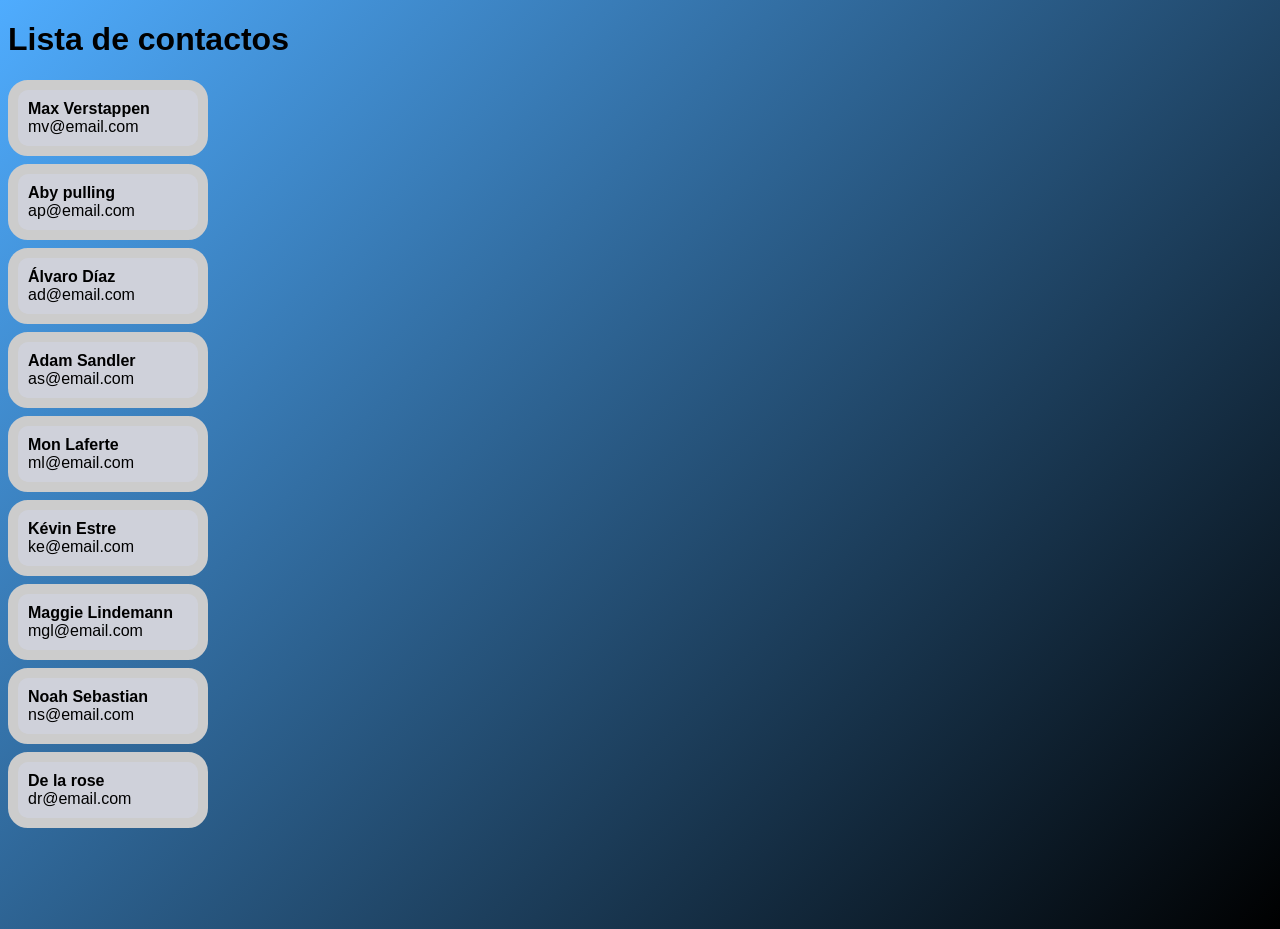
==== pages/contactos.html @ ffd41cb6 "Funcionamiento de login y lista de contactos" ====
<!DOCTYPE html>
<html lang="en">
<head>
    <meta charset="UTF-8">
    <meta name="viewport" content="width=device-width, initial-scale=1.0">
    <link rel="stylesheet" href="../css/contactos.css">
    <title>Lista_de_contactos</title>
</head>
<body>
    <h1>Lista de contactos</h1>

    <ul id="listaContactos"></ul>
    <script src="../js/contactos.js"></script>
</body>
</html>
---- css/contactos.css ----
body {
          font-family: Arial, sans-serif;
            background: linear-gradient(135deg, #4facfe, #000000);
            height: 100vh;

        }
        ul {
            max-width: 200px;
            padding: 0;
        }
        li {
            /*list-style: none;
            background-color: rgba(217, 219, 230, 0); */
            background-color: rgb(207, 209, 218);
            border: 10px solid #ccc;
            padding: 10px;
            margin-bottom: 8px;
            border-radius: 20px;
        }
        .nombre {
            font-weight: bold;
        }
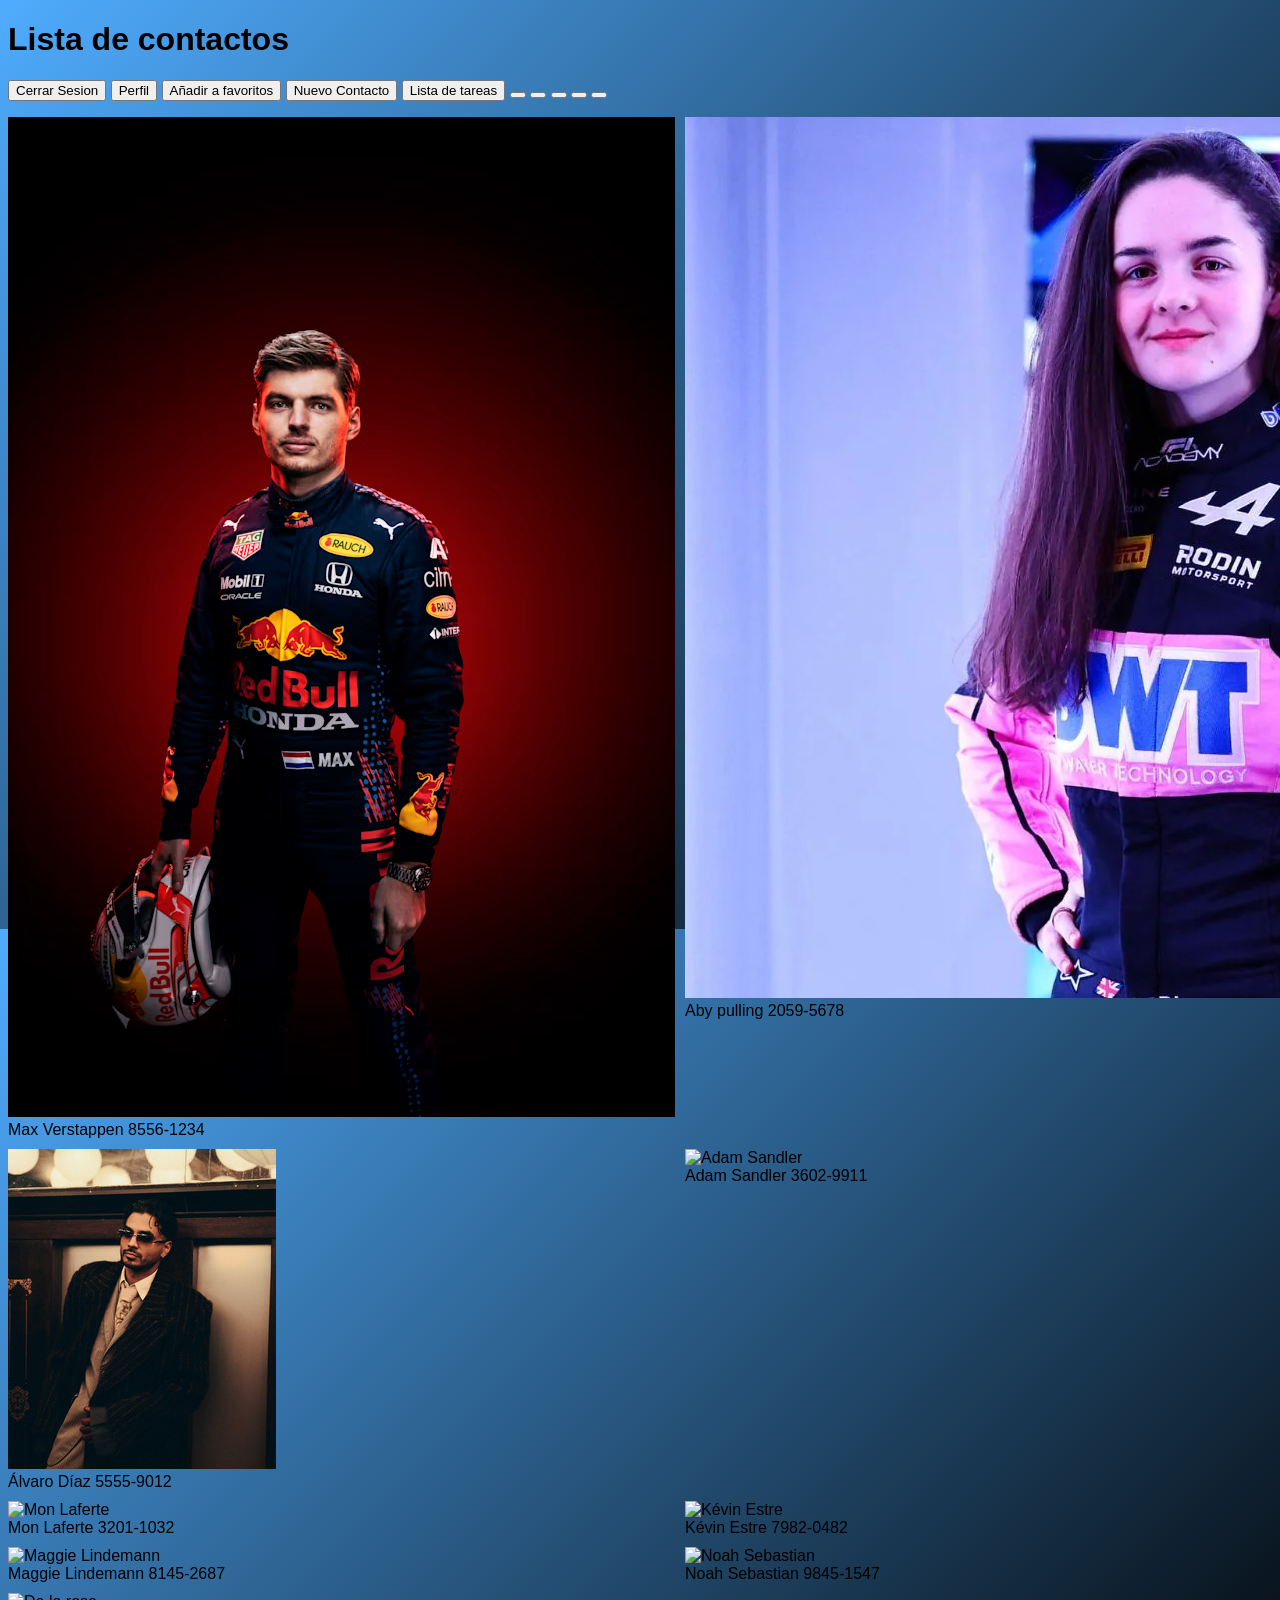
==== commit 409623de: "Terminacion de puntos 1, 2, 3, 4, 5, 6" ====
--- a/pages/contactos.html
+++ b/pages/contactos.html
@@ -8,6 +8,18 @@
 </head>
 <body>
     <h1>Lista de contactos</h1>
+        <div class="piano-lateral">
+    <button class="tecla" onclick="window.location.href='../index.html'"><span>Cerrar Sesion</span></button>
+    <button class="tecla" onclick="window.location.href='perfilDeUsuario.html'"><span>Perfil</span></button>
+    <button class="tecla" onclick="window.location.href='favoritos.html'"><span>Añadir a favoritos</span></button>
+    <button class="tecla" onclick="window.location.href='nuevoContacto.html'"><span>Nuevo Contacto</span></button>
+    <button class="tecla" onclick="window.location.href='ayuda.html'"><span>Lista de tareas</span></button>
+    <button class="tecla" ></button>
+    <button class="tecla"></button>
+    <button class="tecla"></button>
+    <button class="tecla"></button>
+    <button class="tecla"></button>
+</div>
 
     <ul id="listaContactos"></ul>
     <script src="../js/contactos.js"></script>
--- a/css/contactos.css
+++ b/css/contactos.css
@@ -1,24 +1,51 @@
+body {
+    font-family: Arial, sans-serif;
+    background: linear-gradient(135deg, #4facfe, #000000);
+    height: 100vh;
+}
 
-body {
-          font-family: Arial, sans-serif;
-            background: linear-gradient(135deg, #4facfe, #000000);
-            height: 100vh;
+ul {
+    max-width: 500px;
+    padding: 0;
+    display: grid;
+    grid-template-columns: repeat(2, 1fr);
+    gap: 10px;
+}
 
-        }
-        ul {
-            max-width: 200px;
-            padding: 0;
-        }
-        li {
-            /*list-style: none;
-            background-color: rgba(217, 219, 230, 0); */
-            background-color: rgb(207, 209, 218);
-            border: 10px solid #ccc;
-            padding: 10px;
-            margin-bottom: 8px;
-            border-radius: 20px;
-        }
-        .nombre {
-            font-weight: bold;
-        }
-        
+li {
+    list-style: none;
+}
+
+.contacto-btn {
+    width: 100%;
+    background-color: rgb(207, 209, 218);
+    border: 3px solid #ccc;
+    border-radius: 20px;
+    padding: 10px;
+    display: flex;
+    align-items: center;
+    gap: 10px;
+    cursor: pointer;
+}
+
+.contacto-btn:hover {
+    background-color: rgb(190, 192, 205);
+}
+
+.avatar {
+    width: 50px;
+    height: 50px;
+    border-radius: 50%;
+    overflow: hidden;
+    flex-shrink: 0;
+}
+
+.avatar img {
+    width: 100%;
+    height: 100%;
+    object-fit: cover;
+}
+
+.nombre {
+    font-weight: bold;
+}
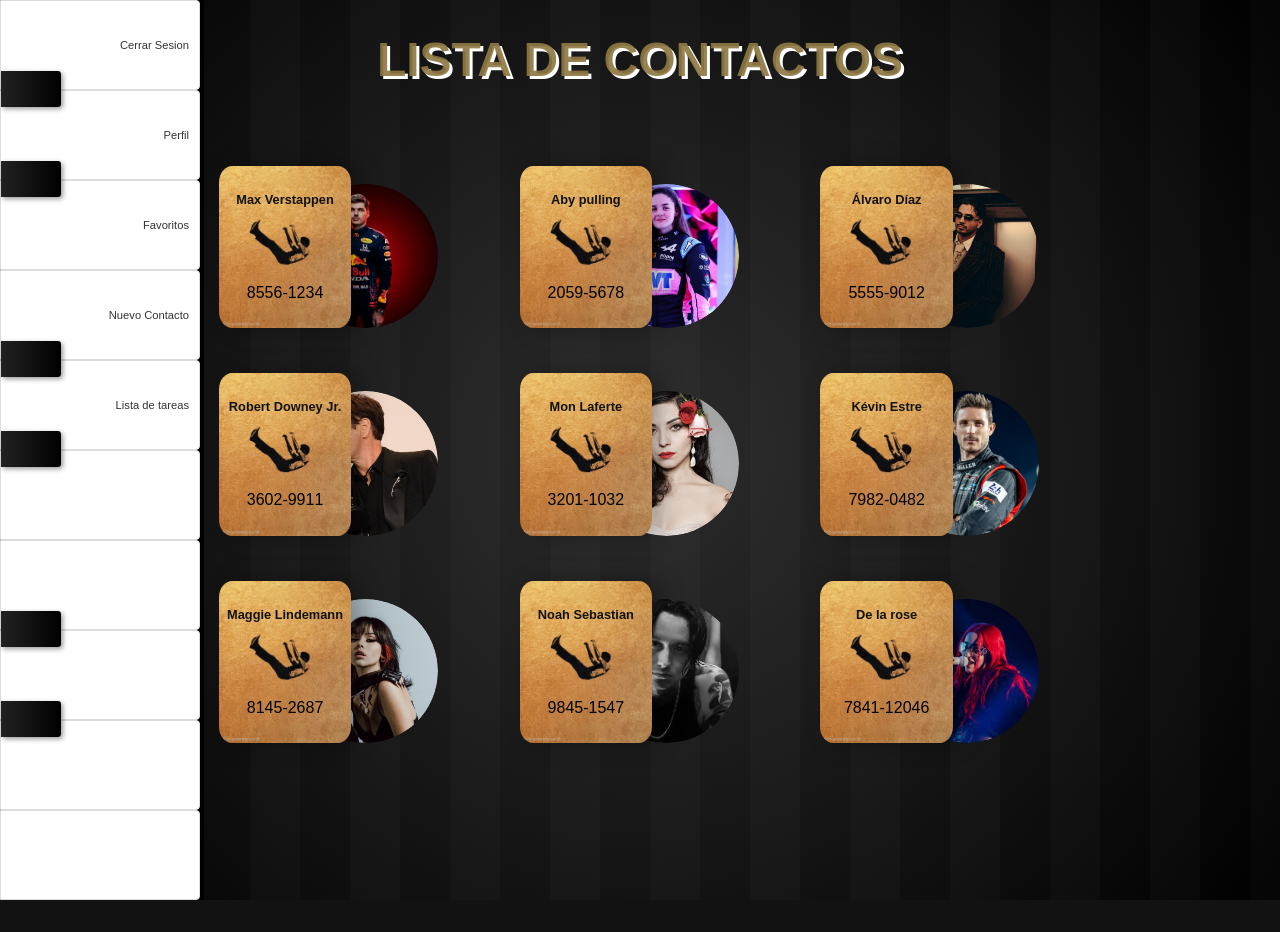
==== commit 1e66cfb4: "Terminacion de ingreso de datos y terminacion del punto 7" ====
--- a/pages/contactos.html
+++ b/pages/contactos.html
@@ -7,13 +7,15 @@
     <title>Lista_de_contactos</title>
 </head>
 <body>
-    <h1>Lista de contactos</h1>
-        <div class="piano-lateral">
+
+    <h1 class="titulo">Lista de contactos</h1>
+        
+    <div class="piano-lateral">
     <button class="tecla" onclick="window.location.href='../index.html'"><span>Cerrar Sesion</span></button>
     <button class="tecla" onclick="window.location.href='perfilDeUsuario.html'"><span>Perfil</span></button>
-    <button class="tecla" onclick="window.location.href='favoritos.html'"><span>Añadir a favoritos</span></button>
+    <button class="tecla" onclick="window.location.href='favoritos.html'"><span>Favoritos</span></button>
     <button class="tecla" onclick="window.location.href='nuevoContacto.html'"><span>Nuevo Contacto</span></button>
-    <button class="tecla" onclick="window.location.href='ayuda.html'"><span>Lista de tareas</span></button>
+    <button class="tecla" onclick="window.location.href='toDoList.html'"><span>Lista de tareas</span></button>
     <button class="tecla" ></button>
     <button class="tecla"></button>
     <button class="tecla"></button>
--- a/css/contactos.css
+++ b/css/contactos.css
@@ -1,51 +1,205 @@
 body {
     font-family: Arial, sans-serif;
-    background: linear-gradient(135deg, #4facfe, #000000);
-    height: 100vh;
-}
-
-ul {
-    max-width: 500px;
-    padding: 0;
+    width: 100%;
+    min-height: 100vh;
+    background-color: #121212; 
+    background-image: 
+        repeating-linear-gradient(90deg, transparent, transparent 50px, rgba(255,255,255,0.02) 51px, rgba(255,255,255,0.02) 100px),
+        radial-gradient(circle, #2c2c2c 0%, #000000 100%);
+    background-attachment: fixed;
+    margin: 0;
+}
+
+.titulo {
+    text-align: center;
+    font-size: 3rem;
+    color: #8f7844ea;
+    text-transform: uppercase;
+    text-shadow: 3px 3px #ffffff;
+    margin-bottom: 40px;
+}
+
+#listaContactos {
     display: grid;
-    grid-template-columns: repeat(2, 1fr);
-    gap: 10px;
+    grid-template-columns: repeat(3, 20%);
+    justify-content: center;
+    gap: 5%;
+    padding: 3%;
+    list-style: none;
 }
 
 li {
     list-style: none;
 }
 
-.contacto-btn {
-    width: 100%;
-    background-color: rgb(207, 209, 218);
-    border: 3px solid #ccc;
-    border-radius: 20px;
-    padding: 10px;
+.album-container {
+    position: relative;
+    width: 100%;
+    aspect-ratio: 4 / 3;
+    cursor: pointer;
+    transition: transform 0.3s ease;
+}
+
+.album-container:hover {
+    transform: scale(1.05);
+}
+
+.album-cover {
+    position: absolute;
+    z-index: 2;
+    width: 55%;
+    height: 90%;
+    background-image: url("../images/portada_contactos.png");
+    background-size: cover;
+    background-position: center; 
+    background-repeat: no-repeat;
+
+    box-shadow: 10px 0 25px rgba(0,0,0,0.3);
+    border-radius: 10%;
     display: flex;
     align-items: center;
-    gap: 10px;
-    cursor: pointer;
-}
-
-.contacto-btn:hover {
-    background-color: rgb(190, 192, 205);
-}
-
-.avatar {
-    width: 50px;
-    height: 50px;
-    border-radius: 50%;
+    justify-content: center;
+}
+
+.album-data {
+    display: flex;
+    flex-direction: column;
+    justify-content: space-between; 
+    text-align: center;
+    
+    height: 80%; 
+    padding: 10px 0;
+    box-sizing: border-box; 
+}
+
+.album-data span:first-child {
+    align-self: center;
+}
+
+.album-data span:last-child {
+    align-self: center;
+}
+
+.perfil-circulo {
+    position: absolute;
+    top: 50%;
+    left: 50%;
+    transform: translate(-50%, -50%);
+    width: 65%;
+    aspect-ratio: 1 / 1;
+    border-radius: 60%;
+    border: 3px solid white;
     overflow: hidden;
-    flex-shrink: 0;
-}
-
-.avatar img {
+    z-index: 3;
+}
+
+.perfil-circulo img {
     width: 100%;
     height: 100%;
     object-fit: cover;
 }
 
-.nombre {
-    font-weight: bold;
-}
+.vinyl {
+    position: absolute;
+    right: 9%;
+    top: 10%;
+    width: 60%;
+    aspect-ratio: 1 / 1;
+    border-radius: 50%;
+    z-index: 1;
+    overflow: hidden; 
+    display: flex;
+    align-items: center;
+    justify-content: center;
+    transition: right 0.5s ease;
+    background: none; 
+}
+
+.vinyl img {
+    width: 100%;
+    height: 100%;
+    object-fit: cover;
+    border-radius: 50%;
+}
+
+
+.album-container:hover .vinyl {
+    right: -10%;
+}
+
+.vinyl-data {
+    display: flex;
+    flex-direction: column;
+    gap: 0.4em;
+    text-align: center;
+}
+
+.v-nombre,
+.v-email {
+    color: rgb(17, 17, 17);
+    font-weight: 600;
+    font-size: 0.8em;
+}
+
+.piano-lateral {
+    position: fixed;
+    top: 0;
+    left: 0;
+    width: 200px; 
+    height: 100vh;
+    display: flex;
+    flex-direction: column;
+    z-index: 100;
+    background: #000; 
+    border-right: 4px solid #000;
+}
+
+.tecla {
+    flex: 1; 
+    width: 100%;
+    background: white;
+    border: 1px solid #ddd;
+    border-radius: 0 4px 4px 0;
+    cursor: pointer;
+    position: relative;
+    display: flex;
+    align-items: center;
+    justify-content: flex-end; 
+    padding-right: 10px;
+    transition: 0.2s, transform 0.1s;
+    outline: none;
+}
+
+.tecla span {
+    font-family: 'Arial Black', sans-serif;
+    font-size: 0.7rem;
+    color: #333;
+    pointer-events: none; 
+}
+
+.tecla:active {
+    background: #f0f0f0;
+    transform: scaleX(0.98);
+}
+
+.tecla:hover {
+    background: #fdfdfd;
+}
+
+.tecla:not(:nth-child(3n)):not(:last-child)::after {
+    content: "";
+    position: absolute;
+    top: 80%; 
+    left: 0;
+    width: 60px;
+    height: 40%; 
+    background: linear-gradient(90deg, #222, #000);
+    z-index: 2;
+    border-radius: 0 3px 3px 0;
+    box-shadow: 2px 2px 5px rgba(0,0,0,0.4);
+    pointer-events: none;
+}
+
+.detalle-container {
+    margin-left: 120px;
+}
